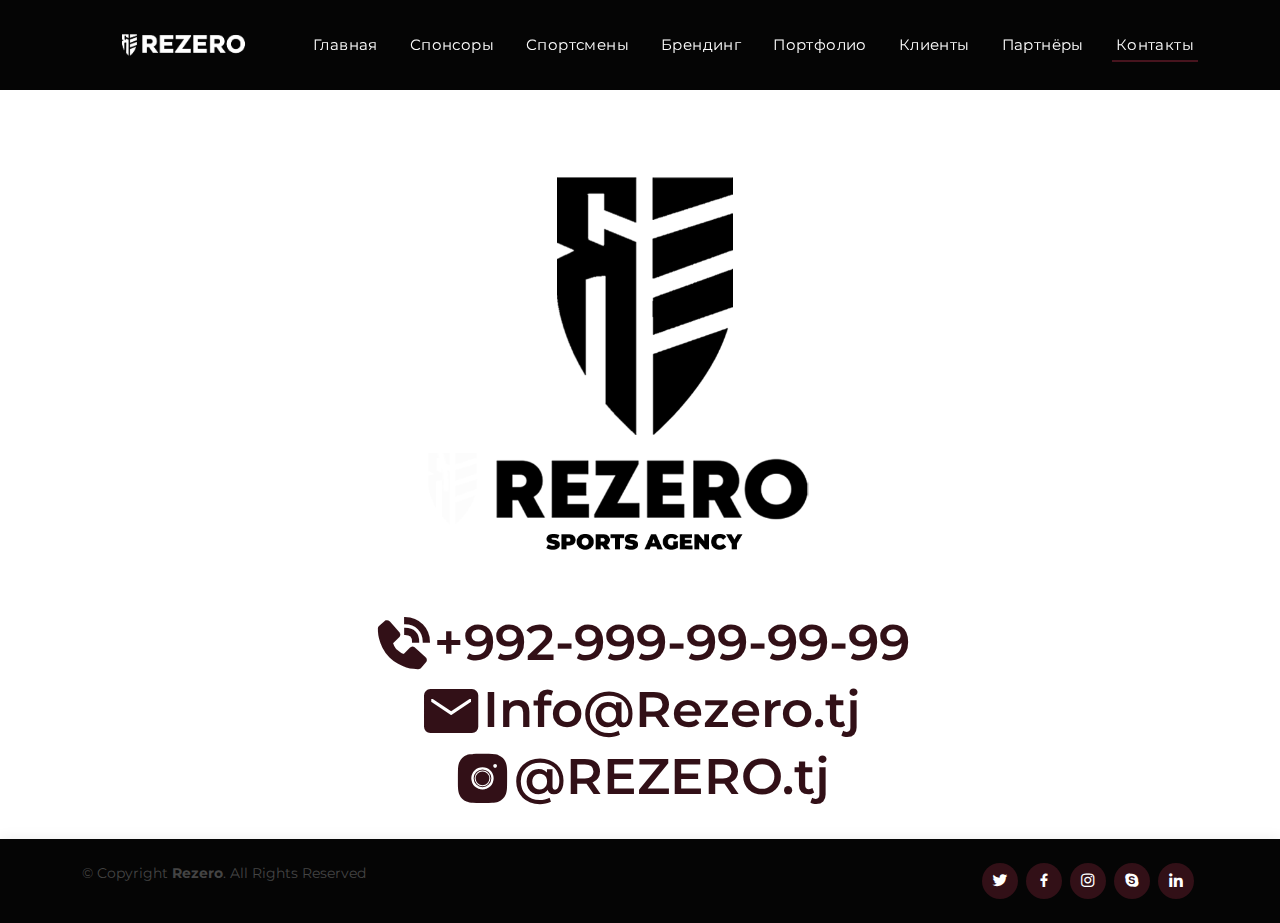
==== contact.html @ b07b9856 "Rezero_V1.3" ====
<!DOCTYPE html>
<html lang="ru">
<head>
    <meta charset="UTF-8">
    <meta http-equiv="X-UA-Compatible" content="IE=edge">
    <meta name="viewport" content="width=device-width, initial-scale=1.0">
    <title>Rezero-Contact</title>
    <!-- Favicons -->
    <link href="assets/img/favicon.png" rel="icon">
    <link href="assets/img/apple-touch-icon.png" rel="apple-touch-icon">

    <!-- Google Fonts -->
    <!--<link href='https://fonts.googleapis.com/css?family=Montserrat:100,200,300,400,500,600,700,800'>-->
    <!--<link href="https://fonts.googleapis.com/css?family=Open+Sans:300,300i,400,400i,600,600i,700,700i|Nunito:300,300i,400,400i,600,600i,700,700i|Poppins:300,300i,400,400i,500,500i,600,600i,700,700i" rel="stylesheet">-->

    <!-- Vendor CSS Files -->
    <link href="assets/vendor/bootstrap/css/bootstrap.min.css" rel="stylesheet">
    <link href="assets/vendor/bootstrap-icons/bootstrap-icons.css" rel="stylesheet">
    <link href="assets/vendor/boxicons/css/boxicons.min.css" rel="stylesheet">
    <link href="assets/vendor/remixicon/remixicon.css" rel="stylesheet">
    <!--<link rel="stylesheet" href="https://maxcdn.bootstrapcdn.com/bootstrap/4.0.0-beta.3/css/bootstrap.min.css">-->
    <link rel="stylesheet" href="https://cdnjs.cloudflare.com/ajax/libs/font-awesome/4.7.0/css/font-awesome.min.css" />
    <script src="https://ajax.googleapis.com/ajax/libs/jquery/2.2.0/jquery.min.js"></script>

  <!--Main CSS File -->
  <link href="assets/css/contact.css" rel="stylesheet">
</head>
<body>
    <!-- ======= Header ======= -->
  <header id="header" class="fixed-top">
    <div class="container d-flex align-items-center justify-content-between">

      <!--<h1 class="logo"><a href="index.html">Rezero</a></h1>-->
      <!--image logo -->
      <a href="index.html" class="logo"><img src="assets/img/logo.png" alt="" class="img-fluid"></a>

      <nav id="navbar" class="navbar">
        <ul>
          <li><a class="nav-link scrollto" href="index.html">Главная</a></li>
          <li><a class="nav-link scrollto" href="#sponsor-section">Спонсоры</a></li>
          <li><a class="nav-link scrollto" href="#managesport-section">Спортсмены</a></li>
          <li><a class="nav-link scrollto " href="#brending-section">Брендинг</a></li>
          <li><a class="nav-link scrollto" href="#portfolio-section">Портфолио</a></li>
          <li><a class="nav-link scrollto" href="#team-section">Клиенты</a></li>
          <li><a class="nav-link scrollto" href="#partner-section">Партнёры</a></li>
          <li><a class="nav-link scrollto active" href="#contact-section">Контакты</a></li>
        </ul>
        <i class="bi bi-list mobile-nav-toggle"></i>
      </nav><!-- .navbar -->

    </div>
  </header><!-- End Header -->

  <section id="section-contact" class="contact-form">
      <div class="container">
            <div class="row">
                  <div class="col-lg-12 col-md-12 col-sm-12 py-md-4 d-flex justify-content-center align-items-center flex-column">
                        <div class="col-lg-8 col-md-8 col-sm-8">
                              <div class="logo-page">
                                    <img src="assets/img/logo-page.png" class="img-fluid" alt="REZERO">
                              </div>
                              <div class="contact-info text-center">
                                    <a class="d-flex justify-content-center" href=""><i class="bx bxs-phone-call"></i><h3>+992-999-99-99-99</h3></a>
                                    <a class="d-flex justify-content-center" href=""><i class="bx bxs-envelope"></i><h4>Info@Rezero.tj</h4></a>
                                    <a class="d-flex justify-content-center" href=""><i class="bx bxl-instagram-alt"></i><h4>@REZERO.tj</h4></a>
                              </div>
                        </div>
                  </div>
            </div>
      </div>
  </section>


<!-- ======= Footer ======= -->
<footer id="footer">

  <div class="container d-md-flex py-4">

    <div class="me-md-auto text-center text-md-start">
      <div class="copyright">
        &copy; Copyright <strong><span>Rezero</span></strong>. All Rights Reserved
      </div>
    </div>
    <div class="social-links text-center text-md-right pt-3 pt-md-0">
      <a href="#" class="twitter"><i class="bx bxl-twitter"></i></a>
      <a href="#" class="facebook"><i class="bx bxl-facebook"></i></a>
      <a href="#" class="instagram"><i class="bx bxl-instagram"></i></a>
      <a href="#" class="google-plus"><i class="bx bxl-skype"></i></a>
      <a href="#" class="linkedin"><i class="bx bxl-linkedin"></i></a>
    </div>
  </div>
</footer><!-- End Footer -->
<!-- Vendor JS Files -->
<script src="https://maxcdn.bootstrapcdn.com/bootstrap/4.0.0-beta.3/js/bootstrap.min.js"></script>

<!-- Main JS File -->
<script src="assets/js/main.js"></script>
</body>
</html>
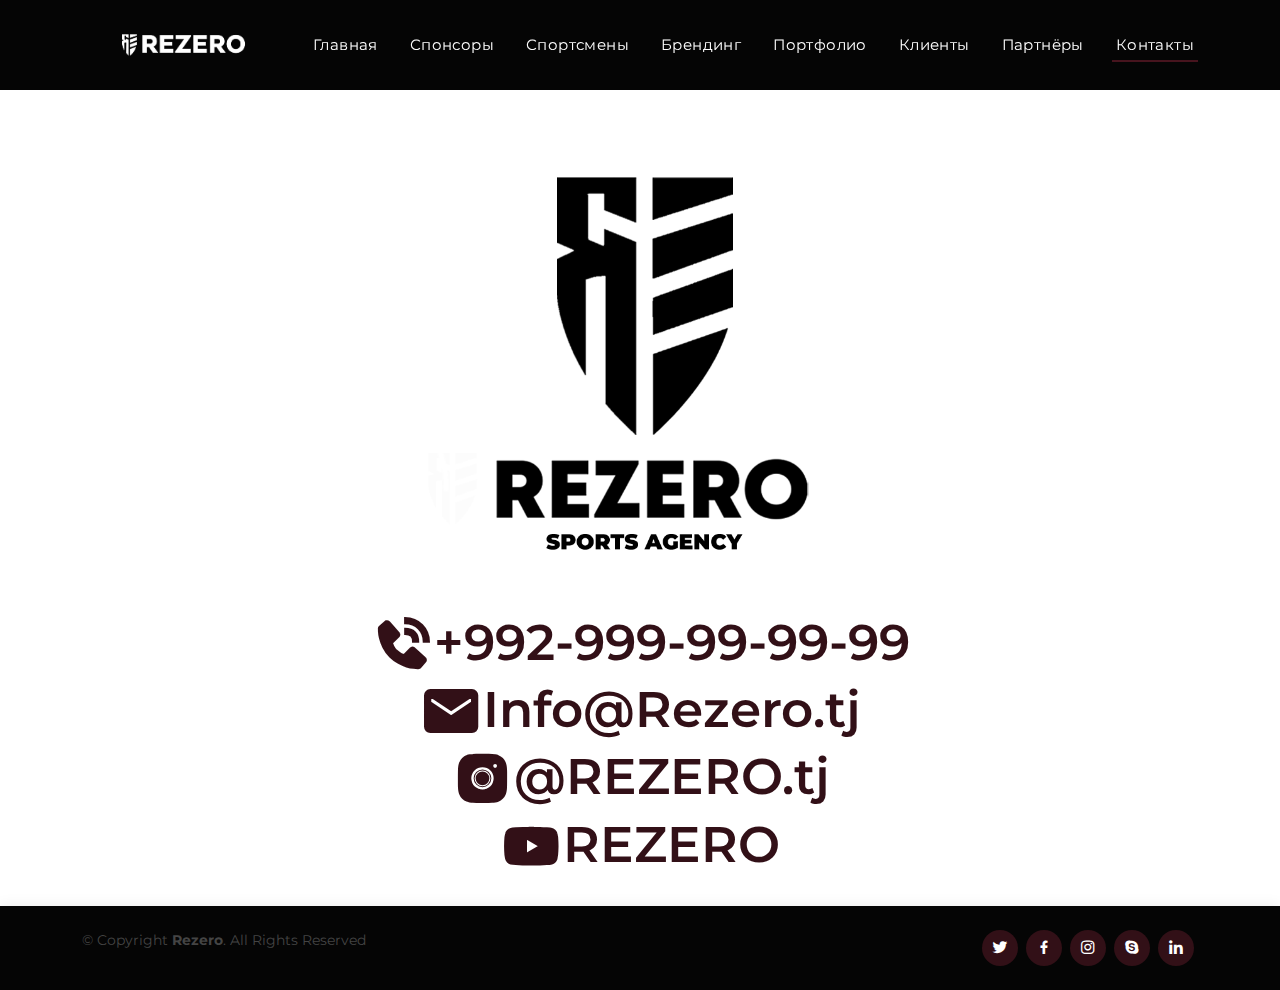
==== commit 8b9d60b6: "Rezero_V1.9" ====
--- a/contact.html
+++ b/contact.html
@@ -55,14 +55,15 @@
       <div class="container">
             <div class="row">
                   <div class="col-lg-12 col-md-12 col-sm-12 py-md-4 d-flex justify-content-center align-items-center flex-column">
-                        <div class="col-lg-8 col-md-8 col-sm-8">
+                        <div class="col-lg-8 col-md-12 col-sm-12">
                               <div class="logo-page">
                                     <img src="assets/img/logo-page.png" class="img-fluid" alt="REZERO">
                               </div>
                               <div class="contact-info text-center">
-                                    <a class="d-flex justify-content-center" href=""><i class="bx bxs-phone-call"></i><h3>+992-999-99-99-99</h3></a>
-                                    <a class="d-flex justify-content-center" href=""><i class="bx bxs-envelope"></i><h4>Info@Rezero.tj</h4></a>
-                                    <a class="d-flex justify-content-center" href=""><i class="bx bxl-instagram-alt"></i><h4>@REZERO.tj</h4></a>
+                                    <a class="d-flex justify-content-center" href="https://teleg.one/rezeroagencyy"><i class="bx bxs-phone-call"></i><h3>+992-999-99-99-99</h3></a>
+                                    <a class="d-flex justify-content-center" href="mailto:rezeromarketing@gmail.com"><i class="bx bxs-envelope"></i><h4>Info@Rezero.tj</h4></a>
+                                    <a class="d-flex justify-content-center" href="https://instagram.com/rezeroagency?igshid=YmMyMTA2M2Y="><i class="bx bxl-instagram-alt"></i><h4>@REZERO.tj</h4></a>
+                                    <a class="d-flex justify-content-center" href="https://youtube.com/@rezeroagency"><i class="bx bxl-youtube"></i><h4>REZERO</h4></a>
                               </div>
                         </div>
                   </div>
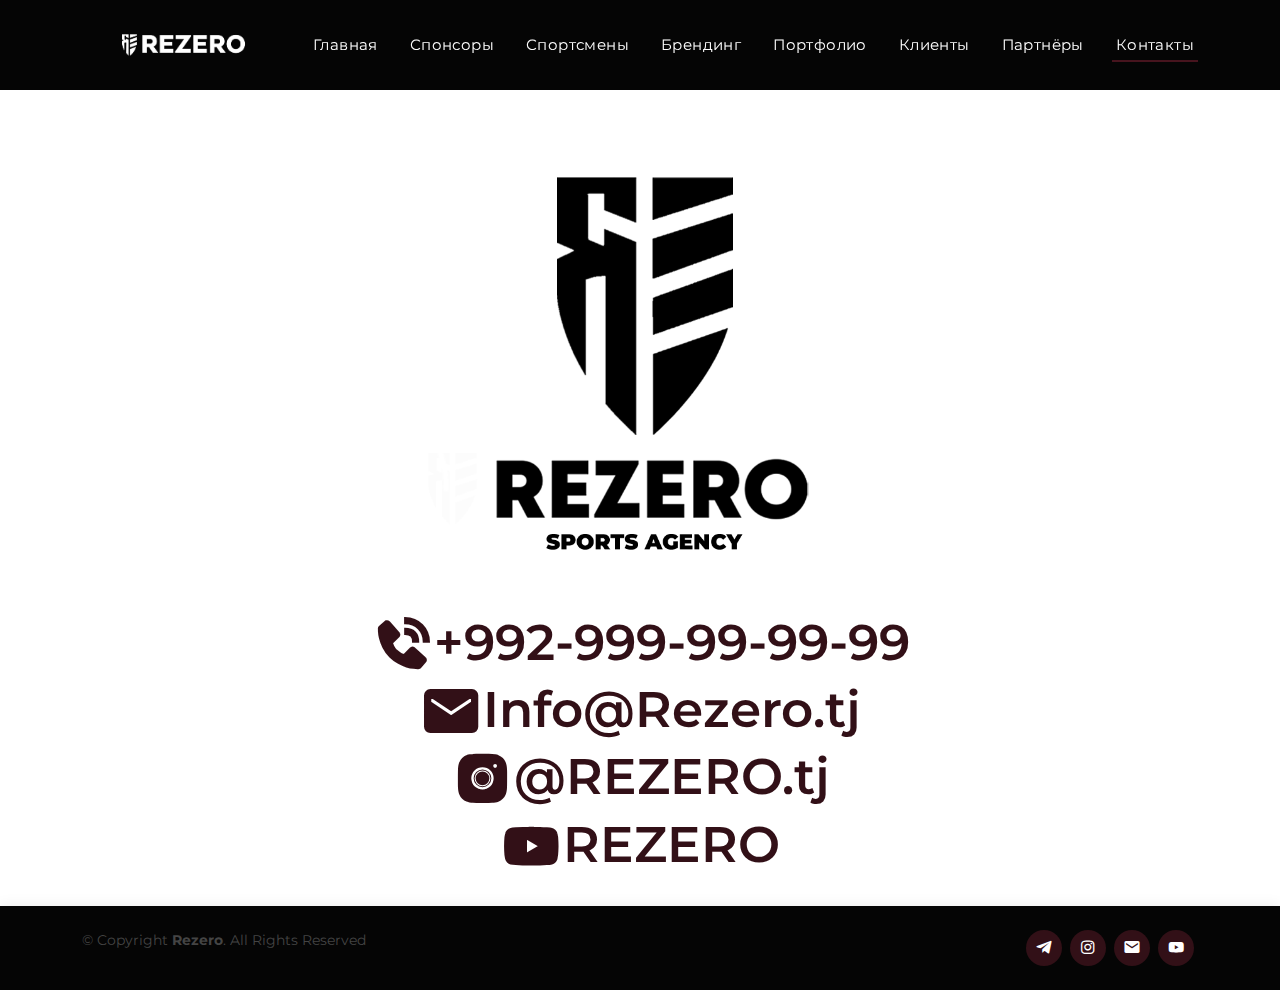
==== commit b66c71dc: "Rezero_V1.13" ====
--- a/contact.html
+++ b/contact.html
@@ -37,13 +37,13 @@
       <nav id="navbar" class="navbar">
         <ul>
           <li><a class="nav-link scrollto" href="index.html">Главная</a></li>
-          <li><a class="nav-link scrollto" href="#sponsor-section">Спонсоры</a></li>
-          <li><a class="nav-link scrollto" href="#managesport-section">Спортсмены</a></li>
-          <li><a class="nav-link scrollto " href="#brending-section">Брендинг</a></li>
-          <li><a class="nav-link scrollto" href="#portfolio-section">Портфолио</a></li>
-          <li><a class="nav-link scrollto" href="#team-section">Клиенты</a></li>
-          <li><a class="nav-link scrollto" href="#partner-section">Партнёры</a></li>
-          <li><a class="nav-link scrollto active" href="#contact-section">Контакты</a></li>
+          <li><a class="nav-link scrollto" href="index.html#sponsor-section">Спонсоры</a></li>
+          <li><a class="nav-link scrollto" href="index.html#managesport-section">Спортсмены</a></li>
+          <li><a class="nav-link scrollto " href="index.html#brending-section">Брендинг</a></li>
+          <li><a class="nav-link scrollto" href="index.html#portfolio-section">Портфолио</a></li>
+          <li><a class="nav-link scrollto" href="index.html#team-section">Клиенты</a></li>
+          <li><a class="nav-link scrollto" href="index.html#partner-section">Партнёры</a></li>
+          <li><a class="nav-link scrollto active" href="index.html#contact-section">Контакты</a></li>
         </ul>
         <i class="bi bi-list mobile-nav-toggle"></i>
       </nav><!-- .navbar -->
@@ -60,7 +60,7 @@
                                     <img src="assets/img/logo-page.png" class="img-fluid" alt="REZERO">
                               </div>
                               <div class="contact-info text-center">
-                                    <a class="d-flex justify-content-center" href="https://teleg.one/rezeroagencyy"><i class="bx bxs-phone-call"></i><h3>+992-999-99-99-99</h3></a>
+                                    <a class="d-flex justify-content-center" href="https://t.me/rezeroagencyy"><i class="bx bxs-phone-call"></i><h3>+992-999-99-99-99</h3></a>
                                     <a class="d-flex justify-content-center" href="mailto:rezeromarketing@gmail.com"><i class="bx bxs-envelope"></i><h4>Info@Rezero.tj</h4></a>
                                     <a class="d-flex justify-content-center" href="https://instagram.com/rezeroagency?igshid=YmMyMTA2M2Y="><i class="bx bxl-instagram-alt"></i><h4>@REZERO.tj</h4></a>
                                     <a class="d-flex justify-content-center" href="https://youtube.com/@rezeroagency"><i class="bx bxl-youtube"></i><h4>REZERO</h4></a>
@@ -83,11 +83,10 @@
       </div>
     </div>
     <div class="social-links text-center text-md-right pt-3 pt-md-0">
-      <a href="#" class="twitter"><i class="bx bxl-twitter"></i></a>
-      <a href="#" class="facebook"><i class="bx bxl-facebook"></i></a>
-      <a href="#" class="instagram"><i class="bx bxl-instagram"></i></a>
-      <a href="#" class="google-plus"><i class="bx bxl-skype"></i></a>
-      <a href="#" class="linkedin"><i class="bx bxl-linkedin"></i></a>
+      <a href="https://t.me/rezeroagencyy" class="telegram"><i class="bx bxl-telegram"></i></a>
+      <a href="https://instagram.com/rezeroagency?igshid=YmMyMTA2M2Y=" class="instagram"><i class="bx bxl-instagram"></i></a>
+      <a href="mailto:rezeromarketing@gmail.com" class="envelope"><i class="bx bxs-envelope"></i></a>
+      <a href="https://youtube.com/@rezeroagency" class="youtube"><i class="bx bxl-youtube"></i></a>
     </div>
   </div>
 </footer><!-- End Footer -->
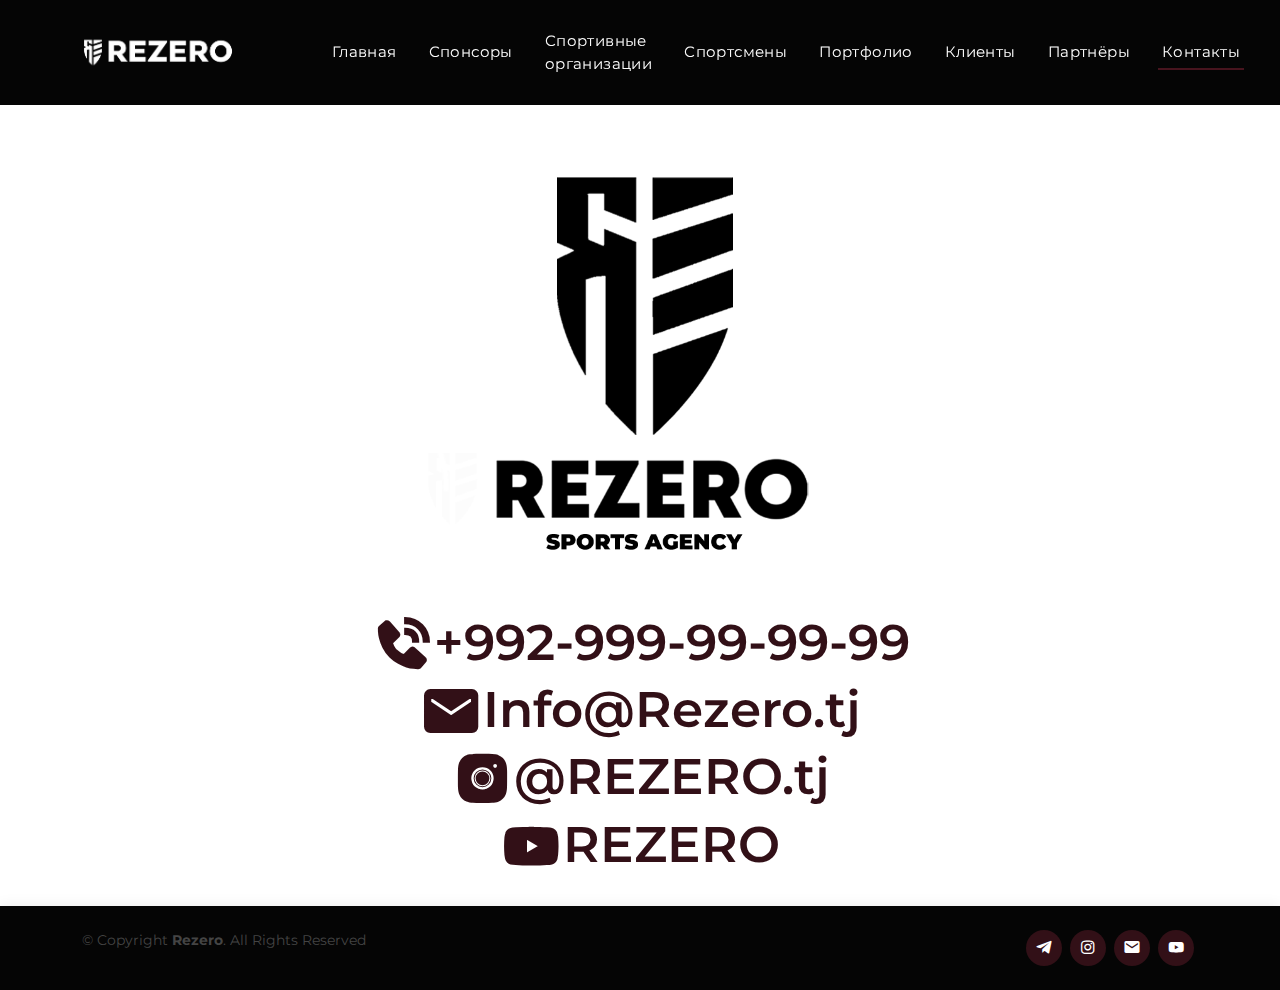
==== commit 494150e4: "Rezero_V1.20" ====
--- a/contact.html
+++ b/contact.html
@@ -28,7 +28,7 @@
 <body>
     <!-- ======= Header ======= -->
   <header id="header" class="fixed-top">
-    <div class="container d-flex align-items-center justify-content-between">
+    <div class="container-fluid d-flex align-items-center justify-content-evenly">
 
       <!--<h1 class="logo"><a href="index.html">Rezero</a></h1>-->
       <!--image logo -->
@@ -38,8 +38,8 @@
         <ul>
           <li><a class="nav-link scrollto" href="index.html">Главная</a></li>
           <li><a class="nav-link scrollto" href="index.html#sponsor-section">Спонсоры</a></li>
-          <li><a class="nav-link scrollto" href="index.html#managesport-section">Спортсмены</a></li>
-          <li><a class="nav-link scrollto " href="index.html#brending-section">Брендинг</a></li>
+          <li><a class="nav-link scrollto" href="index.html#managesport-section">Спортивные <br> организации</a></li>
+          <li><a class="nav-link scrollto" href="index.html#brending-section">Спортсмены</a></li>
           <li><a class="nav-link scrollto" href="index.html#portfolio-section">Портфолио</a></li>
           <li><a class="nav-link scrollto" href="index.html#team-section">Клиенты</a></li>
           <li><a class="nav-link scrollto" href="index.html#partner-section">Партнёры</a></li>
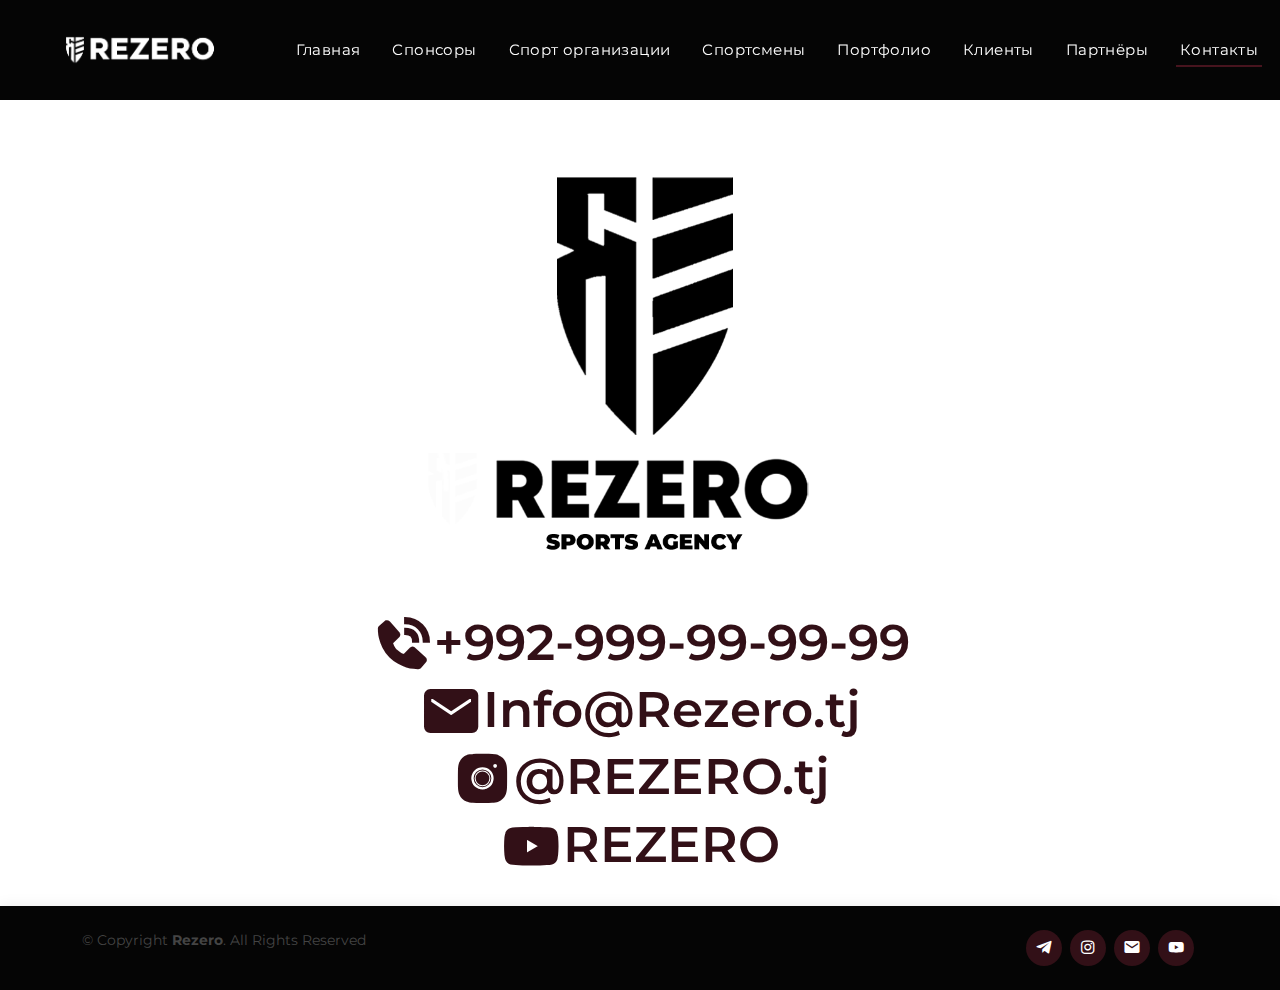
==== commit 4b692878: "Rezero_V1.21" ====
--- a/contact.html
+++ b/contact.html
@@ -38,7 +38,7 @@
         <ul>
           <li><a class="nav-link scrollto" href="index.html">Главная</a></li>
           <li><a class="nav-link scrollto" href="index.html#sponsor-section">Спонсоры</a></li>
-          <li><a class="nav-link scrollto" href="index.html#managesport-section">Спортивные <br> организации</a></li>
+          <li><a class="nav-link scrollto" href="index.html#managesport-section">Спорт организации</a></li>
           <li><a class="nav-link scrollto" href="index.html#brending-section">Спортсмены</a></li>
           <li><a class="nav-link scrollto" href="index.html#portfolio-section">Портфолио</a></li>
           <li><a class="nav-link scrollto" href="index.html#team-section">Клиенты</a></li>
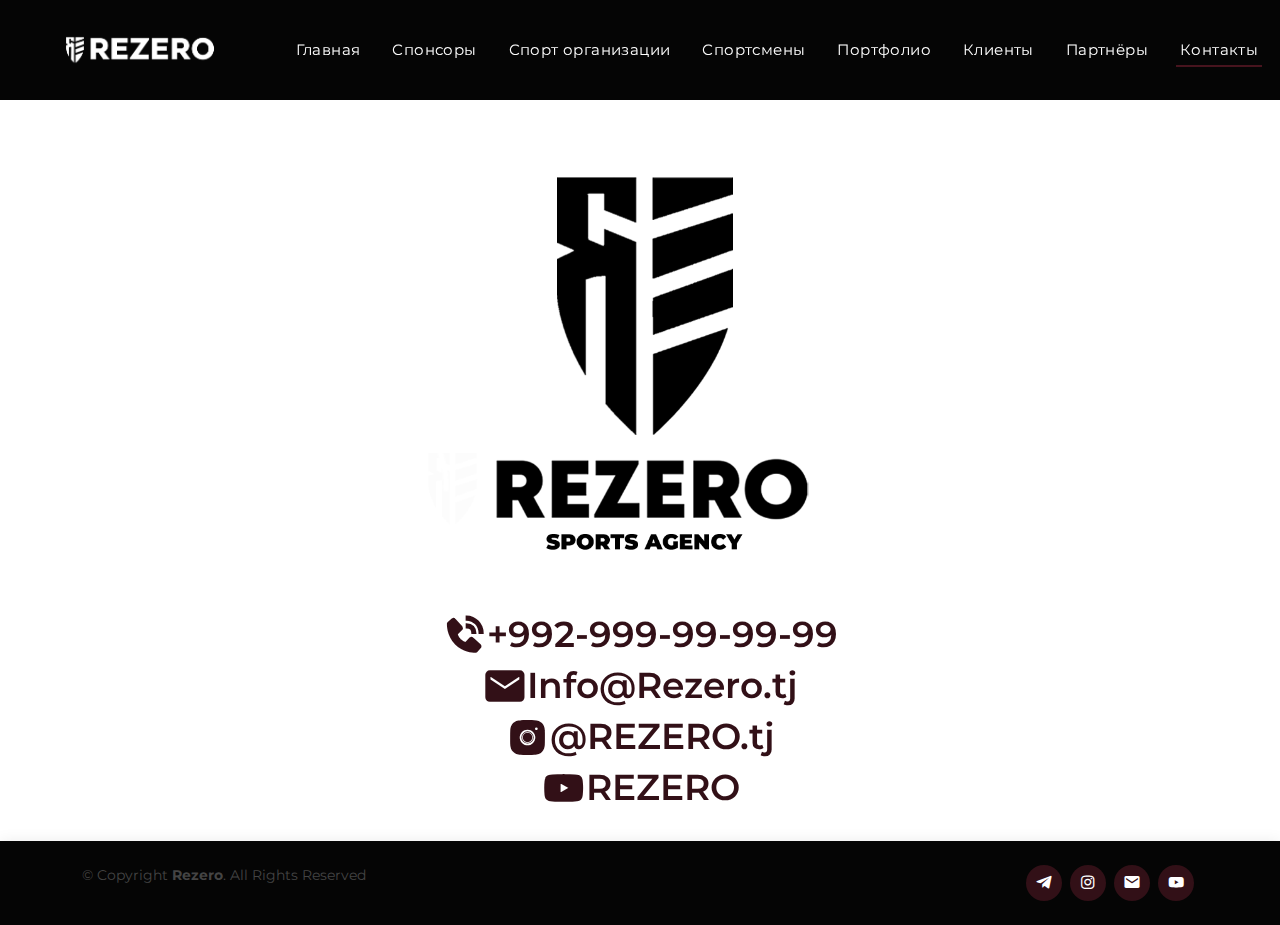
==== commit 8822a641: "Rezero_V1.25" ====
--- a/contact.html
+++ b/contact.html
@@ -17,17 +17,17 @@
     <link href="assets/vendor/bootstrap/css/bootstrap.min.css" rel="stylesheet">
     <link href="assets/vendor/bootstrap-icons/bootstrap-icons.css" rel="stylesheet">
     <link href="assets/vendor/boxicons/css/boxicons.min.css" rel="stylesheet">
-    <link href="assets/vendor/remixicon/remixicon.css" rel="stylesheet">
-    <!--<link rel="stylesheet" href="https://maxcdn.bootstrapcdn.com/bootstrap/4.0.0-beta.3/css/bootstrap.min.css">-->
-    <link rel="stylesheet" href="https://cdnjs.cloudflare.com/ajax/libs/font-awesome/4.7.0/css/font-awesome.min.css" />
+    <link href="https://unpkg.com/aos@2.3.1/dist/aos.css" rel="stylesheet">
+    <!--<link rel="stylesheet" href="https://cdnjs.cloudflare.com/ajax/libs/font-awesome/4.7.0/css/font-awesome.min.css" />-->
     <script src="https://ajax.googleapis.com/ajax/libs/jquery/2.2.0/jquery.min.js"></script>
+    <script src="https://unpkg.com/aos@2.3.1/dist/aos.js"></script>
 
   <!--Main CSS File -->
   <link href="assets/css/contact.css" rel="stylesheet">
 </head>
 <body>
     <!-- ======= Header ======= -->
-  <header id="header" class="fixed-top">
+  <header id="header" class="fixed-top" data-aos="zoom-in-down" data-aos-easing="linear">
     <div class="container-fluid d-flex align-items-center justify-content-evenly">
 
       <!--<h1 class="logo"><a href="index.html">Rezero</a></h1>-->
@@ -51,13 +51,13 @@
     </div>
   </header><!-- End Header -->
 
-  <section id="section-contact" class="contact-form">
+  <section id="section-contact" class="contact-form" data-aos="zoom-in-down" data-aos-easing="linear" data-aos-duration="500">
       <div class="container">
             <div class="row">
                   <div class="col-lg-12 col-md-12 col-sm-12 py-md-4 d-flex justify-content-center align-items-center flex-column">
                         <div class="col-lg-8 col-md-12 col-sm-12">
                               <div class="logo-page">
-                                    <img src="assets/img/logo-page.png" class="img-fluid" alt="REZERO">
+                                    <a href="index.html"><img src="assets/img/logo-page.png" class="img-fluid" alt="REZERO"></a>
                               </div>
                               <div class="contact-info text-center">
                                     <a class="d-flex justify-content-center" href="https://t.me/rezeroagencyy"><i class="bx bxs-phone-call"></i><h3>+992-999-99-99-99</h3></a>
--- a/assets/css/contact.css
+++ b/assets/css/contact.css
@@ -159,6 +159,9 @@
     }
     
     @media (max-width: 991px) {
+      .navbar-mobile{
+            height: 50%;
+      }
       .mobile-nav-toggle {
         display: block;
       }
@@ -256,9 +259,9 @@
 
 @media (min-width: 768px) {  .contact-info h3,h4{ font-weight: 600; font-size: 3vh;} .contact-info { margin-top: -65px;} .contact-info i { font-weight: 600; font-size: 4vh;} .logo-page { margin-top: 0px;} }
 
-@media (min-width: 992px) { .contact-info h3,h4{ font-weight: 600; font-size: 3.5vh;} .contact-info { margin-top: -70px;} .contact-info i { font-weight: 600; font-size: 5vh;} .logo-page { margin-top: 0px;} }
-
-@media (min-width: 1200px) {  .contact-info h3,h4{ font-weight: 600; font-size: 5.5vh;} .contact-info { margin-top: -90px;} .contact-info i { font-weight: 600; font-size: 7vh;} .logo-page { margin-top: 0px;} }
+@media (min-width: 992px) { .contact-info h3,h4{ font-weight: 600; font-size: 3vh;} .contact-info { margin-top: -70px;} .contact-info i { font-weight: 600; font-size: 4vh;} .logo-page { margin-top: 0px;} }
+
+@media (min-width: 1200px) {  .contact-info h3,h4{ font-weight: 600; font-size: 4vh;} .contact-info { margin-top: -90px;} .contact-info i { font-weight: 600; font-size: 5vh;} .logo-page { margin-top: 0px;} }
 
 
         /*--------------------------------------------------------------
